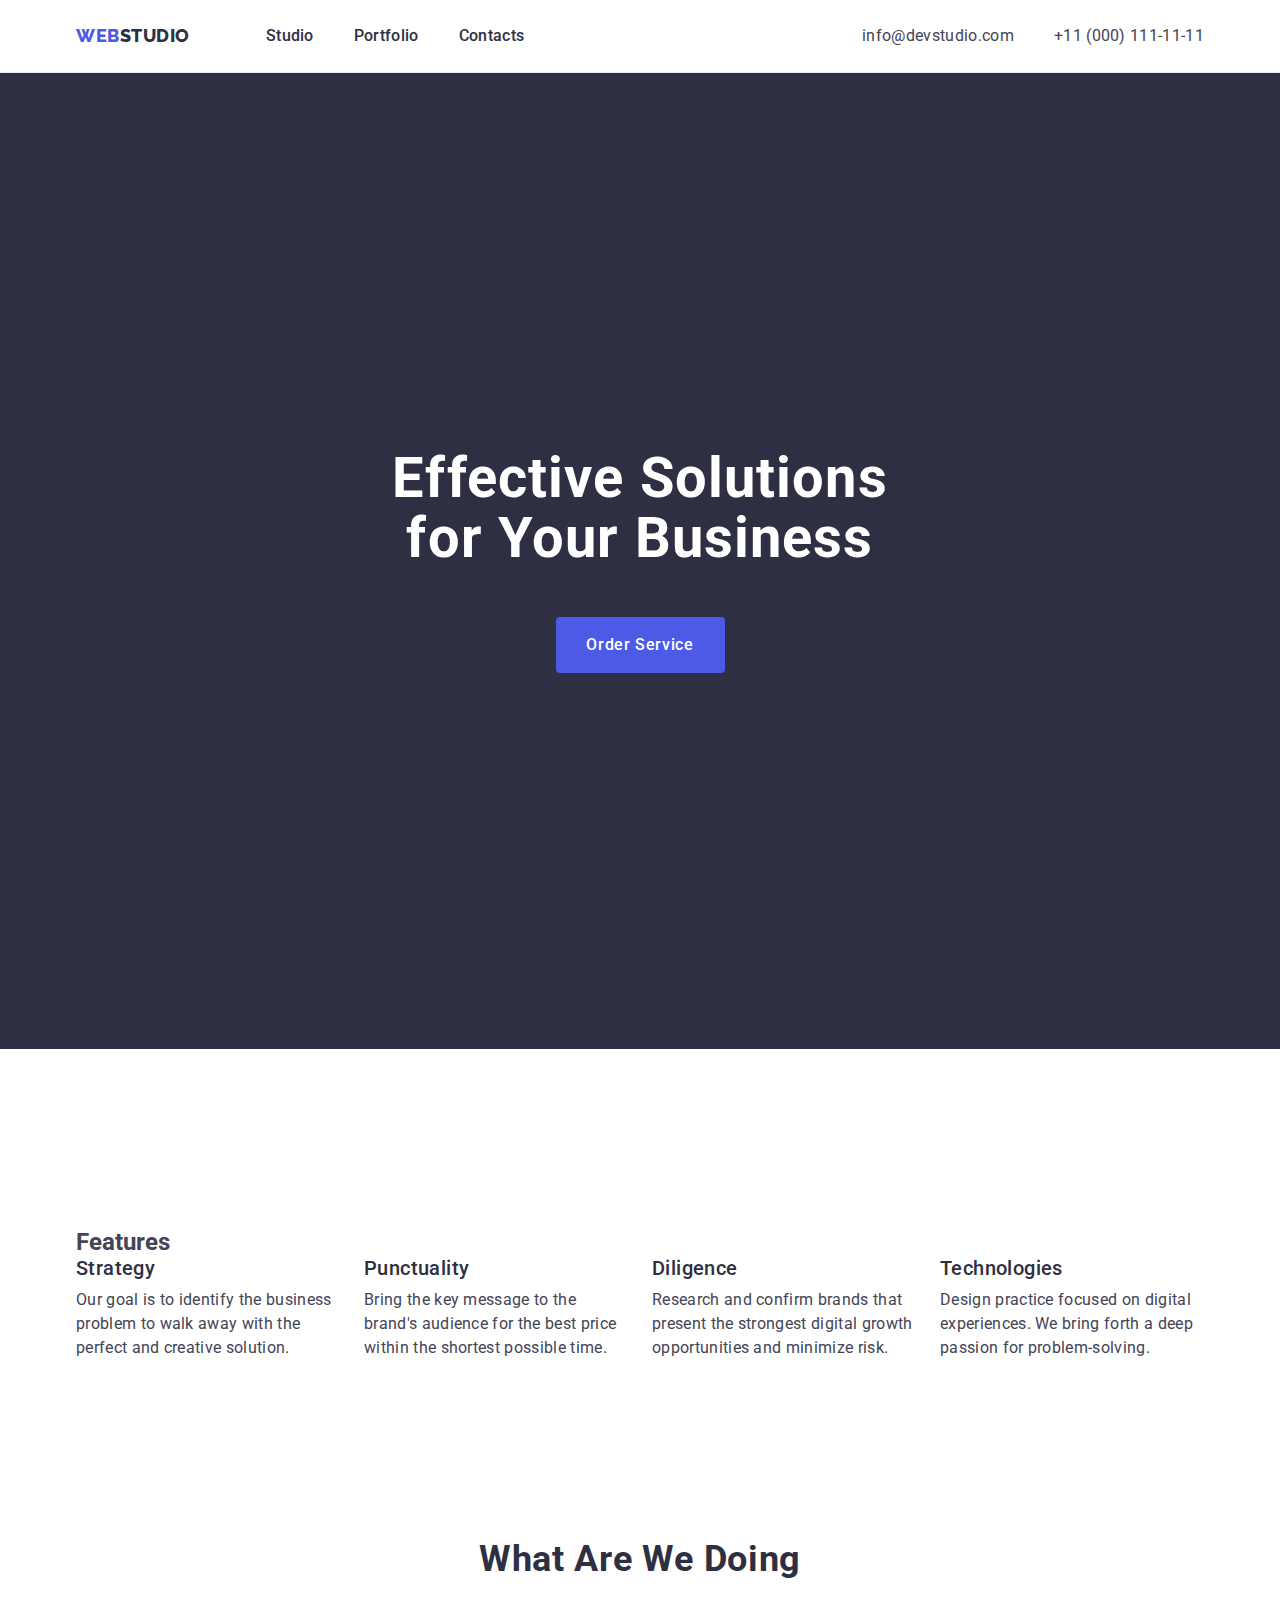
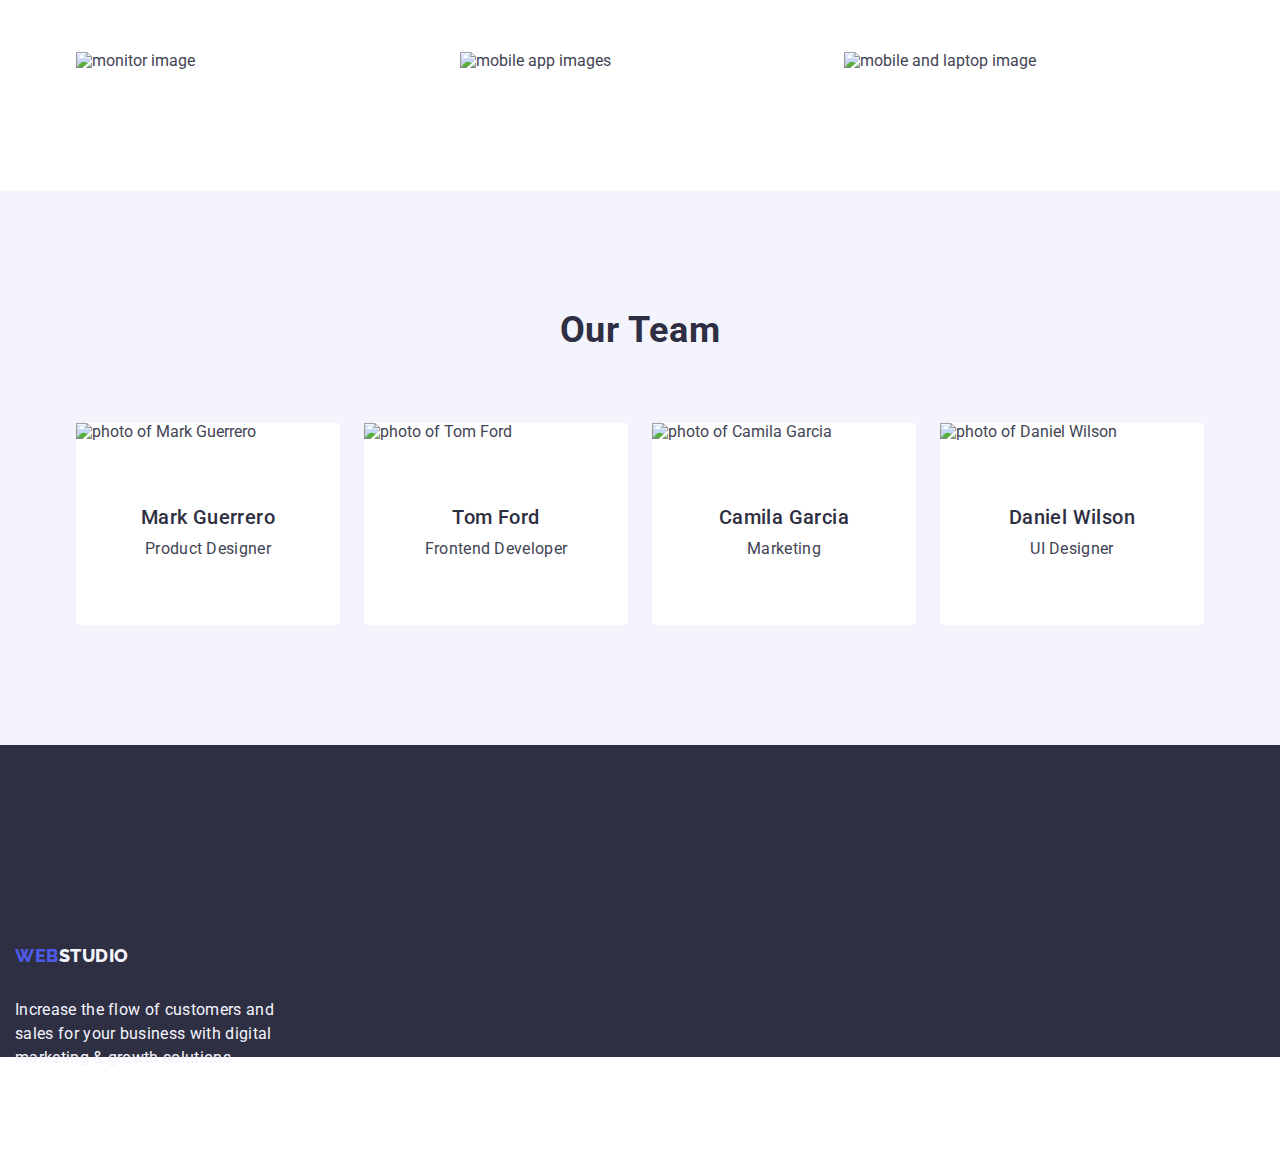
==== index.html @ bc4e7aea "Update index.html" ====
<!DOCTYPE html>
<html lang="en">
  <head>
    <meta charset="UTF-8" />
    <meta http-equiv="X-UA-Compatible" content="IE=edge" />
    <meta name="viewport" content="width=device-width, initial-scale=1.0" />
    <title>WebStudio</title>
    <link rel="preconnect" href="https://fonts.googleapis.com" />
    <link rel="preconnect" href="https://fonts.gstatic.com" crossorigin />
    <link
      href="https://fonts.googleapis.com/css2?family=Raleway:wght@800&family=Roboto:wght@400;500;700;900&display=swap"
      rel="stylesheet"
    />
    <link
      rel="stylesheet"
      href="https://cdnjs.cloudflare.com/ajax/libs/modern-normalize/1.0.0/modern-normalize.min.css"
    />
    <link rel="stylesheet" href="./css/styles.css" />
  </head>
  <body>
    <header class="header">
      <div class="container header-container">
        <nav class="header-nav">
          <a href="./index.html" class="header-logo-link link"
            >Web<span class="header-span">Studio</span></a
          >
          <ul class="header-list list">
            <li>
              <a href="./index.html" class="header-link link">Studio</a>
            </li>
            <li>
              <a href="./portfolio.html" class="header-link link">Portfolio</a>
            </li>
            <li><a href="" class="header-link link">Contacts</a></li>
          </ul>
        </nav>

        <address class="header-address">
          <ul class="header-address-list list">
            <li>
              <a
                href="mailto:info@devstudio.com"
                class="header-link-contact link"
                >info@devstudio.com</a
              >
            </li>
            <li>
              <a href="tel:+110001111111" class="header-link-contact link"
                >+11 (000) 111-11-11</a
              >
            </li>
          </ul>
        </address>
      </div>
    </header>

    <main>
      <section class="hero">
        <div class="container hero-container">
          <h1 class="hero-title">Effective Solutions for Your Business</h1>
          <button type="button" class="hero-button-link">Order Service</button>
        </div>
      </section>

      <section class="advantages">
        <div class="container">
          <h2 class="advantages-features visually-hidden">Features</h2>
          <ul class="advantages-list list">
            <li class="advantage-item">
              <h3 class="advantage-name">Strategy</h3>
              <p class="advantage-text">
                Our goal is to identify the business problem to walk away with
                the perfect and creative solution.
              </p>
            </li>
            <li class="advantage-item">
              <h3 class="advantage-name">Punctuality</h3>
              <p class="advantage-text">
                Bring the key message to the brand's audience for the best price
                within the shortest possible time.
              </p>
            </li>
            <li class="advantage-item">
              <h3 class="advantage-name">Diligence</h3>
              <p class="advantage-text">
                Research and confirm brands that present the strongest digital
                growth opportunities and minimize risk.
              </p>
            </li>
            <li class="advantage-item">
              <h3 class="advantage-name">Technologies</h3>
              <p class="advantage-text">
                Design practice focused on digital experiences. We bring forth a
                deep passion for problem-solving.
              </p>
            </li>
          </ul>
        </div>
      </section>

      <section class="media">
        <div class="container">
          <h2 class="media-header">What are we doing</h2>
          <ul class="media-list list">
            <li class="media-list-item">
              <img src="./images/img1.jpg" alt="monitor image" width="360" />
            </li>
            <li class="media-list-item">
              <img
                src="./images/img2.jpg"
                alt="mobile app images"
                width="360"
              />
            </li>
            <li class="media-list-item">
              <img
                src="./images/img3.jpg"
                alt="mobile and laptop image"
                width="360"
              />
            </li>
          </ul>
        </div>
      </section>

      <section class="team">
        <div class="container">
          <h2 class="team-header">Our Team</h2>
          <ul class="team-list list">
            <li class="team-member">
              <img
                src="./images/img-mark.jpg"
                alt="photo of Mark Guerrero"
                width="264"
              />
              <div class="team-member-info">
                <h3 class="team-member-name">Mark Guerrero</h3>
                <p class="team-member-designation">Product Designer</p>
              </div>
            </li>

            <li class="team-member">
              <img
                src="./images/img-tom.jpg"
                alt="photo of Tom Ford"
                width="264"
              />
              <div class="team-member-info">
                <h3 class="team-member-name">Tom Ford</h3>
                <p class="team-member-designation">Frontend Developer</p>
              </div>
            </li>
            <li class="team-member">
              <img
                src="./images/img-camila.jpg"
                alt="photo of Camila Garcia"
                width="264"
              />
              <div class="team-member-info">
                <h3 class="team-member-name">Camila Garcia</h3>
                <p class="team-member-designation">Marketing</p>
              </div>
            </li>
            <li class="team-member">
              <img
                src="./images/img-daniel.jpg"
                alt="photo of Daniel Wilson"
                width="264"
              />
              <div class="team-member-info">
                <h3 class="team-member-name">Daniel Wilson</h3>
                <p class="team-member-designation">UI Designer</p>
              </div>
            </li>
          </ul>
        </div>
      </section>
    </main>
    <footer class="footer">
      <div class="container footer-container">
        <a href="./index.html" class="footer-logo-link link"
          >Web<span class="footer-span">Studio</span></a
        >
        <p class="footer-text">
          Increase the flow of customers and sales for your business with
          digital marketing & growth solutions.
        </p>
      </div>
    </footer>
  </body>
</html>
---- css/styles.css ----
body {
    font-family: 'Raleway', sans-serif;
    font-family: 'Roboto', sans-serif;
    color: #434455;
    background-color: var(--white-color);
}

:root {
    --hover-color: #404BBF;
    --text-color: #434455;
    --headers-color: #2E2F42;
    --white-color: #FFFFFF;
    --footer-color: #F4F4FD;
    --button-color: #4D5AE5;
}

.list {
    list-style: none;
}

.link {
    text-decoration: none;
}



/* Logo */

p,
h1,
h2,
h3,
h4,
h5,
h6 {
    margin: 0;
}

ul,
ol {
    margin: 0;
    padding: 0;
}

img {
    display: block;
    max-width: 360px;
    height: auto;
}

.container {
    width: 1158px;
    padding-left: 15px;
    padding-right: 15px;
    margin: 0 auto;
}


/* Header */


.header {
    padding-top: 24px;
    padding-bottom: 24px;
    border-bottom: 1px solid #e7e9fc;
}

.header-container {
    display: flex;
    align-items: center;
}

.header-nav {
    display: flex;
    align-items: center;
    margin-right: auto;
}

.header-logo-link {
    font-family: 'Raleway', sans-serif;
    font-weight: 800;
    font-size: 18px;
    line-height: 1.17;
    letter-spacing: 0.03em;
    text-transform: uppercase;
    color: var(--button-color);
    margin-right: 76px;

}

.header-span {
    color: var(--headers-color);
}

.header-list {
    display: flex;
    gap: 40px;
}

.header-link {
    font-weight: 500;
    font-size: 16px;
    line-height: 1.5;
    letter-spacing: 0.02em;
    color: var(--headers-color);
    padding: 24px 0;
}

.header-link:hover,
.header-link:focus {
    color: var(--hover-color);
}

.header-address {
    font-style: normal;
}

.header-address-list {
    display: flex;
    gap: 40px;
}

.header-link-contact {
    font-family: 'Roboto', sans-serif;
    font-style: normal;
    font-weight: 400;
    font-size: 16px;
    line-height: 1.5;
    letter-spacing: 0.02em;
    color: var(--text-color);

}

.header-link-contact:hover,
.header-link-contact:focus {
    color: var(--hover-color);
}


/* Hero */

.hero {
    background-color: var(--headers-color);
    display: flex;
    margin-bottom: 60px;
    padding: 188px 0;
}

.hero-container {
    display: flex;
    flex-direction: column;
    align-items: center;
}



.hero-title {
    font-size: 56px;
    line-height: 1.07;
    letter-spacing: 0.02em;
    text-align: center;
    color: var(--white-color);
    padding-top: 188px;
    max-width: 496px;
    margin: 0 auto;

}

.hero-button-link {
    min-width: 169px;
    height: 56px;
    font-family: 'Roboto', sans-serif;
    font-weight: 500;
    font-size: 16px;
    line-height: 1.5;
    letter-spacing: 0.04em;
    cursor: pointer;
    color: var(--white-color);
    background-color: var(--button-color);
    margin-top: 48px;
    margin-bottom: 188px;
    border: none;
    border-radius: 4px;
}


.hero-button-link:hover,
.hero-button-link:focus {
    background-color: var(--hover-color);
}


/* Main */

.advantage-name {
    font-weight: 500;
    font-size: 20px;
    line-height: 1.2;
    letter-spacing: 0.02em;
    color: var(--headers-color);
    margin-bottom: 8px;

}

.advantage-text {
    font-size: 16px;
    line-height: 1.5;
    letter-spacing: 0.02em;
    color: var(--text-color);
}

.advantages {
    padding-top: 120px;
    padding-bottom: 120px;

}

.advantages-list {
    display: flex;
    gap: 24px;
}

.advantage-item {
    min-height: 104px;
    width: 264px;
    gap: 24px;

}

/* Media */

.media {
    padding-bottom: 120px;
    padding-top: 60px;
}

.media-list {
    display: flex;
    gap: 24px;
}

.media-header {
    font-size: 36px;
    line-height: 1.11;
    text-align: center;
    letter-spacing: 0.02em;
    text-transform: capitalize;
    color: var(--headers-color);
    margin-bottom: 72px;
}

.media-list-item {
    width: calc((100%-48px)/3);
}


/* Team Members */

.team {
    background-color: var(--footer-color);
    padding-top: 120px;
    padding-bottom: 120px;
}


.team-header {
    font-size: 36px;
    line-height: 1.11;
    text-align: center;
    letter-spacing: 0.02em;
    text-transform: capitalize;
    color: var(--headers-color);
    margin-bottom: 72px;
}

.team-list {
    gap: 24px;
    display: flex;
}

.team-member {
    display: flex;
    background-color: var(--white-color);
    border-radius: 0px 0px 4px 4px;
    flex-direction: column;
    justify-content: center;
    align-items: center;
}

.team-member-name {
    text-align: center;
    font-weight: 500;
    font-size: 20px;
    line-height: 1.2;
    letter-spacing: 0.02em;
    color: var(--headers-color);
    background-color: var(--white-color);
    padding-top: 32px;
    padding-right: 16px;
    padding-left: 16px;
    margin-bottom: 8px;
}

.team-member-designation {
    text-align: center;
    font-size: 16px;
    line-height: 1.5;
    letter-spacing: 0.02em;
    color: var(--text-color);
    background-color: var(--white-color);
    padding-bottom: 32px;
    padding-right: 16px;
    padding-left: 16px;
}

.team-member-info {
    padding: 32px 16px;
}


/* Footer */

.footer {
    min-height: 312px;
    background-color: var(--headers-color);
    padding-top: 100px;
    padding-bottom: 100px;
}


.footer-logo-link {
    display: inline-block;
    font-family: 'Raleway', sans-serif;
    font-style: normal;
    font-weight: 800;
    font-size: 18px;
    line-height: 1.17;
    letter-spacing: 0.03em;
    text-transform: uppercase;
    color: var(--button-color);
    margin-bottom: 16px;
}

.footer-span {
    color: var(--footer-color);
}

.footer-text {
    font-size: 16px;
    line-height: 1.5;
    letter-spacing: 0.02em;
    color: var(--footer-color);
    margin-top: 16px;
    min-width: 264px;
}


.footer-container {
    width: 264px;
    padding-top: 100px;
    padding-bottom: 100px;
    position: absolute;
}

/* Filter */

.filter {
    padding: 96px 0 120px;
}

.filter-list {
    display: flex;
    align-items: center;
    justify-content: center;
    gap: 24px;
    padding-top: 96px;
    margin-bottom: 72px;
}

.filter-btn-link {
    height: 48px;
    min-width: 69px;
    padding: 12px, 24px 12px 24px;
    border: 1px solid #E7E9FC;
    border-radius: 4px;
    font-family: 'Roboto', sans-serif;
    font-weight: 500;
    font-size: 16px;
    line-height: 1.5;
    letter-spacing: 0.04em;
    cursor: pointer;
    color: var(--button-color);
    background-color: var(--footer-color);
}

.filter-btn-link:hover,
.filter-btn-link:focus {
    color: var(--white-color);
    background-color: var(--hover-color);
    border: 1px solid transparent;
}


/* Portfolio cards*/


.card-list {
    display: flex;
    flex-wrap: wrap;
    column-gap: 24px;
    row-gap: 48px;
    margin: 0;
    padding: 0;
}

.card-item {
    display: flex;
    margin: 0;
    padding: 0;
}

.card-info {
    max-width: 360px;
    padding: 32px 16px;
    border: 1px solid #e7e9fc;
    border-top: none;
}

.card-name {
    font-weight: 500;
    font-size: 20px;
    line-height: 1.2;
    letter-spacing: 0.02em;
    color: var(--headers-color);
    margin-bottom: 8px;
}

.card-text {
    font-size: 16px;
    line-height: 1.5;
    letter-spacing: 0.02em;
    color: var(--text-color);
}
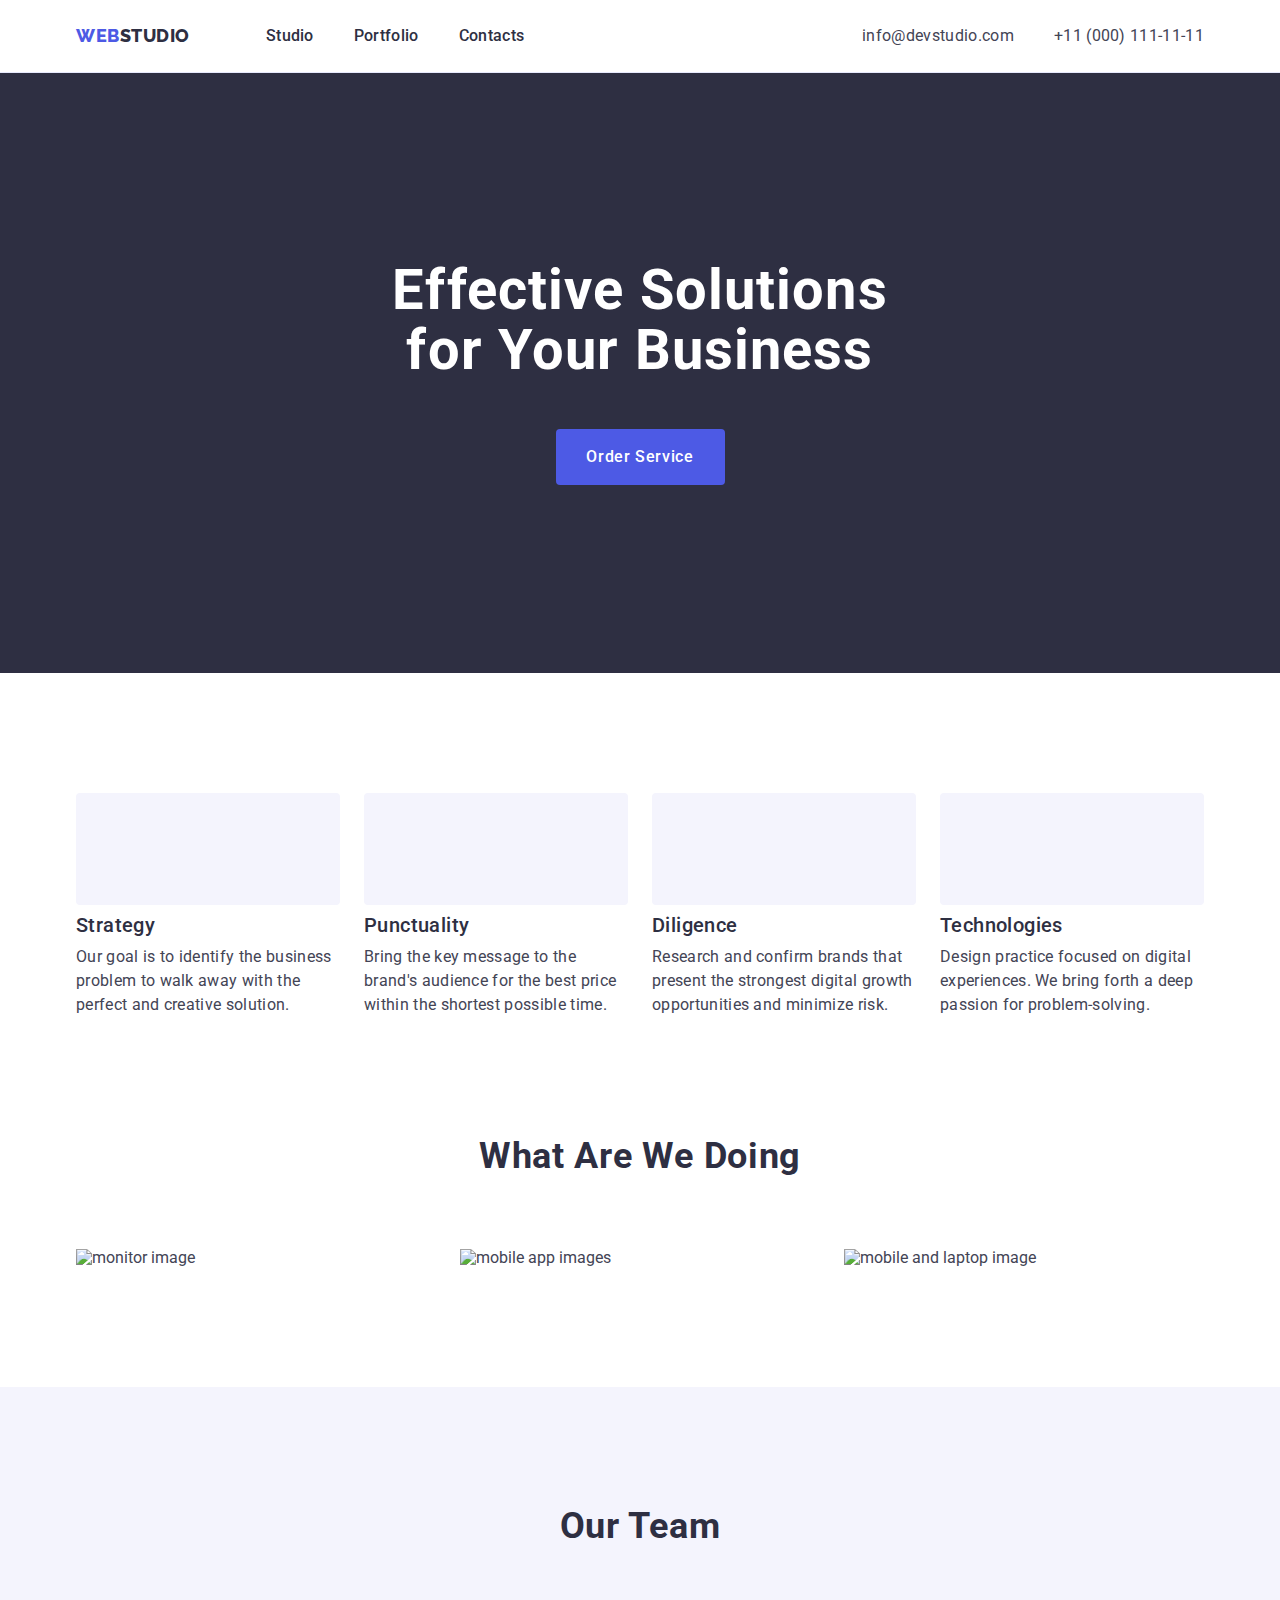
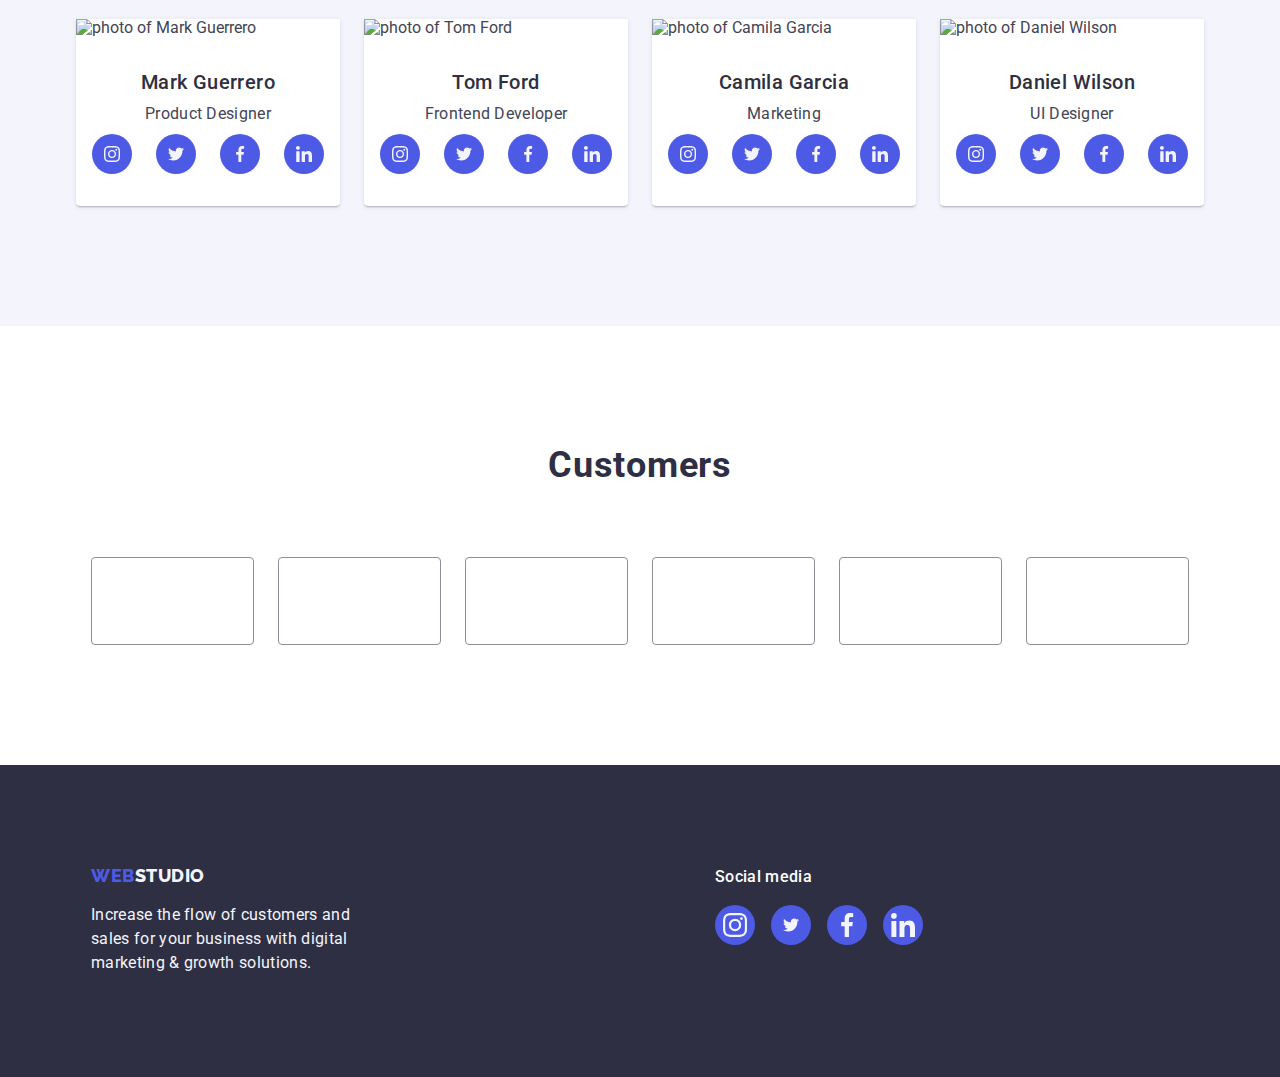
==== commit ea487e3d: "Correction1-hw4" ====
--- a/index.html
+++ b/index.html
@@ -64,9 +64,15 @@
 
       <section class="advantages">
         <div class="container">
-          <h2 class="advantages-features visually-hidden">Features</h2>
+          <h2 class="visually-hidden">Features</h2>
           <ul class="advantages-list list">
-            <li class="advantage-item">
+            <li class="advantage-item"><div class="advantage-icon-box">
+              <svg class="advantage-icon" width="64" height="64">
+                <use
+                  href="./images/icons-advantages.svg#icon-antenna-1"
+                 ></use>
+               </svg>                    
+             </div>
               <h3 class="advantage-name">Strategy</h3>
               <p class="advantage-text">
                 Our goal is to identify the business problem to walk away with
@@ -74,6 +80,13 @@
               </p>
             </li>
             <li class="advantage-item">
+              <div class="advantage-icon-box">
+                 <svg class="advantage-icon" width="64" height="64">
+                   <use
+                     href="./images/icons-advantages.svg#icon-clock-1"
+                    ></use>
+                  </svg>                    
+                </div>
               <h3 class="advantage-name">Punctuality</h3>
               <p class="advantage-text">
                 Bring the key message to the brand's audience for the best price
@@ -81,6 +94,13 @@
               </p>
             </li>
             <li class="advantage-item">
+              <div class="advantage-icon-box">
+                <svg class="advantage-icon" width="64" height="64">
+                  <use
+                    href="./images/icons-advantages.svg#icon-diagram-1"
+                   ></use>
+                 </svg>                    
+               </div>
               <h3 class="advantage-name">Diligence</h3>
               <p class="advantage-text">
                 Research and confirm brands that present the strongest digital
@@ -88,6 +108,13 @@
               </p>
             </li>
             <li class="advantage-item">
+              <div class="advantage-icon-box">
+                <svg class="advantage-icon" width="64" height="64">
+                  <use
+                    href="./images/icons-advantages.svg#icon-astronaut-1"
+                   ></use>
+                 </svg>                    
+               </div>
               <h3 class="advantage-name">Technologies</h3>
               <p class="advantage-text">
                 Design practice focused on digital experiences. We bring forth a
@@ -136,6 +163,61 @@
               <div class="team-member-info">
                 <h3 class="team-member-name">Mark Guerrero</h3>
                 <p class="team-member-designation">Product Designer</p>
+                <ul class="team-member-soc-list list">
+                  <li class="team-member-soc-item">
+                    <a
+                      href=""
+                      class="team-member-soc-link link"
+                      target="_blank"
+                      rel="noopener noreferrer"
+                    >
+                      <svg class="team-member-soc-icon" width="16" height="16">
+                        <use
+                          href="./images/icons.svg#icon-instagram"
+                        ></use>
+                      </svg>
+                    </a>
+                  </li>
+                  <li class="team-member-soc-item">
+                    <a
+                      href=""
+                      class="team-member-soc-link link"
+                      target="_blank"
+                      rel="noopener noreferrer"
+                    >
+                      <svg class="team-member-soc-icon" width="16" height="16">
+                        <use
+                          href="./images/icons.svg#icon-twitter"
+                        ></use></svg
+                    ></a>
+                  </li>
+                  <li class="team-member-soc-item">
+                    <a
+                      href=""
+                      class="team-member-soc-link link"
+                      target="_blank"
+                      rel="noopener noreferrer"
+                    >
+                      <svg class="team-member-soc-icon" width="16" height="16">
+                        <use
+                          href="./images/icons.svg#icon-facebook"
+                        ></use></svg
+                    ></a>
+                  </li>
+                  <li class="team-member-soc-item">
+                    <a
+                      href=""
+                      class="team-member-soc-link link"
+                      target="_blank"
+                      rel="noopener noreferrer"
+                    >
+                      <svg class="team-member-soc-icon" width="16" height="16">
+                        <use
+                          href="./images/icons.svg#icon-linkedin"
+                        ></use></svg
+                    ></a>
+                  </li>
+                </ul>
               </div>
             </li>
 
@@ -148,7 +230,63 @@
               <div class="team-member-info">
                 <h3 class="team-member-name">Tom Ford</h3>
                 <p class="team-member-designation">Frontend Developer</p>
+                <ul class="team-member-soc-list list">
+                  <li class="team-member-soc-item">
+                    <a
+                      href=""
+                      class="team-member-soc-link link"
+                      target="_blank"
+                      rel="noopener noreferrer"
+                    >
+                      <svg class="team-member-soc-icon" width="16" height="16">
+                        <use
+                          href="./images/icons.svg#icon-instagram"
+                        ></use>
+                      </svg>
+                    </a>
+                  </li>
+                  <li class="team-member-soc-item">
+                    <a
+                      href=""
+                      class="team-member-soc-link link"
+                      target="_blank"
+                      rel="noopener noreferrer"
+                    >
+                      <svg class="team-member-soc-icon" width="16" height="16">
+                        <use
+                          href="./images/icons.svg#icon-twitter"
+                        ></use></svg
+                    ></a>
+                  </li>
+                  <li class="team-member-soc-item">
+                    <a
+                      href=""
+                      class="team-member-soc-link link"
+                      target="_blank"
+                      rel="noopener noreferrer"
+                    >
+                      <svg class="team-member-soc-icon" width="16" height="16">
+                        <use
+                          href="./images/icons.svg#icon-facebook"
+                        ></use></svg
+                    ></a>
+                  </li>
+                  <li class="team-member-soc-item">
+                    <a
+                      href=""
+                      class="team-member-soc-link link"
+                      target="_blank"
+                      rel="noopener noreferrer"
+                    >
+                      <svg class="team-member-soc-icon" width="16" height="16">
+                        <use
+                          href="./images/icons.svg#icon-linkedin"
+                        ></use></svg
+                    ></a>
+                  </li>
+                </ul>
               </div>
+              
             </li>
             <li class="team-member">
               <img
@@ -159,6 +297,61 @@
               <div class="team-member-info">
                 <h3 class="team-member-name">Camila Garcia</h3>
                 <p class="team-member-designation">Marketing</p>
+                <ul class="team-member-soc-list list">
+                  <li class="team-member-soc-item">
+                    <a
+                      href=""
+                      class="team-member-soc-link link"
+                      target="_blank"
+                      rel="noopener noreferrer"
+                    >
+                      <svg class="team-member-soc-icon" width="16" height="16">
+                        <use
+                          href="./images/icons.svg#icon-instagram"
+                        ></use>
+                      </svg>
+                    </a>
+                  </li>
+                  <li class="team-member-soc-item">
+                    <a
+                      href=""
+                      class="team-member-soc-link link"
+                      target="_blank"
+                      rel="noopener noreferrer"
+                    >
+                      <svg class="team-member-soc-icon" width="16" height="16">
+                        <use
+                          href="./images/icons.svg#icon-twitter"
+                        ></use></svg
+                    ></a>
+                  </li>
+                  <li class="team-member-soc-item">
+                    <a
+                      href=""
+                      class="team-member-soc-link link"
+                      target="_blank"
+                      rel="noopener noreferrer"
+                    >
+                      <svg class="team-member-soc-icon" width="16" height="16">
+                        <use
+                          href="./images/icons.svg#icon-facebook"
+                        ></use></svg
+                    ></a>
+                  </li>
+                  <li class="team-member-soc-item">
+                    <a
+                      href=""
+                      class="team-member-soc-link link"
+                      target="_blank"
+                      rel="noopener noreferrer"
+                    >
+                      <svg class="team-member-soc-icon" width="16" height="16">
+                        <use
+                          href="./images/icons.svg#icon-linkedin"
+                        ></use></svg
+                    ></a>
+                  </li>
+                </ul>
               </div>
             </li>
             <li class="team-member">
@@ -170,21 +363,198 @@
               <div class="team-member-info">
                 <h3 class="team-member-name">Daniel Wilson</h3>
                 <p class="team-member-designation">UI Designer</p>
+                <ul class="team-member-soc-list list">
+                  <li class="team-member-soc-item">
+                    <a
+                      href=""
+                      class="team-member-soc-link link"
+                      target="_blank"
+                      rel="noopener noreferrer"
+                    >
+                      <svg class="team-member-soc-icon" width="16" height="16">
+                        <use
+                          href="./images/icons.svg#icon-instagram"
+                        ></use>
+                      </svg>
+                    </a>
+                  </li>
+                  <li class="team-member-soc-item">
+                    <a
+                      href=""
+                      class="team-member-soc-link link"
+                      target="_blank"
+                      rel="noopener noreferrer"
+                    >
+                      <svg class="team-member-soc-icon" width="16" height="16">
+                        <use
+                          href="./images/icons.svg#icon-twitter"
+                        ></use></svg
+                    ></a>
+                  </li>
+                  <li class="team-member-soc-item">
+                    <a
+                      href=""
+                      class="team-member-soc-link link"
+                      target="_blank"
+                      rel="noopener noreferrer"
+                    >
+                      <svg class="team-member-soc-icon" width="16" height="16">
+                        <use
+                          href="./images/icons.svg#icon-facebook"
+                        ></use></svg
+                    ></a>
+                  </li>
+                  <li class="team-member-soc-item">
+                    <a
+                      href=""
+                      class="team-member-soc-link link"
+                      target="_blank"
+                      rel="noopener noreferrer"
+                    >
+                      <svg class="team-member-soc-icon" width="16" height="16">
+                        <use
+                          href="./images/icons.svg#icon-linkedin"
+                        ></use></svg
+                    ></a>
+                  </li>
+                </ul>
               </div>
+            </li>
+          </ul>
+        </div>
+      </section>
+      <section class="customers">
+        <div class="customers-container container">
+          <h2 class="customers-header">Customers</h2>
+          <ul class="customers-list list">
+            <li class="customers-item">
+              <a class="customer-link"
+                href="">
+                <svg class="customers-icon" width="104" height="56">
+                  <use
+                    href="./images/icons-customers.svg#icon-group1"
+                  ></use></svg
+              ></a>
+            </li>
+            <li class="customers-item"> 
+              <a class="customer-link"
+                href="">
+                <svg class="customers-icon" width="104" height="56">
+                  <use
+                    href="./images/icons-customers.svg#icon-group2"
+                  ></use></svg
+              ></a>
+            </li>
+            <li class="customers-item">
+              <a class="customer-link"
+                href="">
+                <svg class="customers-icon" width="104" height="56">
+                  <use
+                    href="./images/icons-customers.svg#icon-group3"
+                  ></use></svg
+              ></a>
+            </li>
+            <li class="customers-item">
+              <a class="customer-link"
+                href="">
+                <svg class="customers-icon" width="104" height="56">
+                  <use
+                    href="./images/icons-customers.svg#icon-group4"
+                  ></use></svg
+              ></a>
+            </li>
+            <li class="customers-item">
+              <a class="customer-link"
+                href="">
+                <svg class="customers-icon" width="104" height="56">
+                  <use
+                    href="./images/icons-customers.svg#icon-group5"
+                  ></use></svg
+              ></a>
+            </li>
+            <li class="customers-item">
+              <a class="customer-link"
+                href="">
+                <svg class="customers-icon" width="104" height="56">
+                  <use
+                    href="./images/icons-customers.svg#icon-group6"
+                  ></use></svg
+              ></a>
             </li>
           </ul>
         </div>
       </section>
     </main>
     <footer class="footer">
-      <div class="container footer-container">
-        <a href="./index.html" class="footer-logo-link link"
-          >Web<span class="footer-span">Studio</span></a
-        >
-        <p class="footer-text">
-          Increase the flow of customers and sales for your business with
-          digital marketing & growth solutions.
-        </p>
+      <div class="footer-container-general container">
+        <div class="container footer-container">
+          <a href="./index.html" class="footer-logo-link link"
+          >Web<span class="footer-span">Studio</span>
+          </a>
+          <p class="footer-text">
+            Increase the flow of customers and sales for your business with
+            digital marketing & growth solutions.
+         </p>
+        </div>
+        <div class="container-footer-social container">
+          <p class="footer-social-name">Social media</p>
+          <ul class="footer-social-list">
+            <li class="footer-social-item">
+              <a
+                href=""
+                class="footer-social-link link"
+                target="_blank"
+                rel="noopener noreferrer"
+              >
+                <svg class="footer-social-icon" width="24" height="24">
+                  <use
+                    href="./images/icons.svg#icon-instagram"
+                  ></use>
+                </svg>
+             </a>
+            </li>
+            <li class="footer-social-item">
+              <a
+                href=""
+                class="footer-social-link link"
+                target="_blank"
+                rel="noopener noreferrer"
+              >
+                <svg class="footer-social-icon" width="16" height="24">
+                  <use
+                    href="./images/icons.svg#icon-twitter"
+                  ></use></svg
+              ></a>
+            </li>
+            <li class="footer-social-item"> 
+              <a
+              href=""
+              class="footer-social-link link"
+              target="_blank"
+              rel="noopener noreferrer">
+
+              <svg class="footer-social-icon" width="24" height="24">
+                <use
+                  href="./images/icons.svg#icon-facebook"
+                ></use></svg>
+              </a>
+           
+            </li>
+            <li class="footer-social-item">
+              <a
+                href=""
+                class="footer-social-link link"
+                target="_blank"
+                rel="noopener noreferrer">
+                <svg class="footer-social-icon" width="24" height="24">
+                  <use
+                    href="./images/icons.svg#icon-linkedin"
+                  ></use>
+                </svg>
+              </a>            
+            </li>
+          </ul>
+        </div>
       </div>
     </footer>
   </body>
--- a/css/styles.css
+++ b/css/styles.css
@@ -63,6 +63,8 @@
     padding-top: 24px;
     padding-bottom: 24px;
     border-bottom: 1px solid #e7e9fc;
+    border-bottom: 1px solid #E7E9FC;
+    box-shadow: 0px 2px 1px rgba(46, 47, 66, 0.08), 0px 1px 1px rgba(46, 47, 66, 0.16), 0px 1px 6px rgba(46, 47, 66, 0.08);
 }
 
 .header-container {
@@ -141,9 +143,14 @@
 
 .hero {
     background-color: var(--headers-color);
-    display: flex;
-    margin-bottom: 60px;
+    background-image: linear-gradient(rgba(46, 47, 66, 0.7),rgba(46, 47, 66, 0.7)), url(../images/hero-bg.jpg);
+   max-width: 1440px;
+    background-repeat: no-repeat;
+    background-position: center;
+    background-size: cover;
+    display: flex;
     padding: 188px 0;
+    margin: 0 auto;
 }
 
 .hero-container {
@@ -160,7 +167,6 @@
     letter-spacing: 0.02em;
     text-align: center;
     color: var(--white-color);
-    padding-top: 188px;
     max-width: 496px;
     margin: 0 auto;
 
@@ -178,7 +184,6 @@
     color: var(--white-color);
     background-color: var(--button-color);
     margin-top: 48px;
-    margin-bottom: 188px;
     border: none;
     border-radius: 4px;
 }
@@ -191,6 +196,19 @@
 
 
 /* Main */
+
+.visually-hidden {
+    position: absolute;
+    width: 1px;
+    height: 1px;
+    margin: -1px;
+    border: 0;
+    padding: 0;
+    white-space: nowrap;
+    clip-path: inset(100%);
+    clip: rect(0 0 0 0);
+    overflow: hidden;
+}
 
 .advantage-name {
     font-weight: 500;
@@ -227,11 +245,27 @@
 
 }
 
+.advantage-icon-box {
+    width: 264px;
+    height: 112px;
+    background-color: #F4F4FD;
+    display: flex;
+    align-items: center;
+    justify-content: center;
+    border-radius: 4px;
+    margin-bottom: 8px;
+
+}
+
+.advantage-icon {
+    display: flex;
+} 
+
+
 /* Media */
 
 .media {
     padding-bottom: 120px;
-    padding-top: 60px;
 }
 
 .media-list {
@@ -285,6 +319,10 @@
     flex-direction: column;
     justify-content: center;
     align-items: center;
+}
+
+.team-member {
+    box-shadow: 0px 1px 6px rgba(46, 47, 66, 0.08), 0px 1px 1px rgba(46, 47, 66, 0.16), 0px 2px 1px rgba(46, 47, 66, 0.08);
 }
 
 .team-member-name {
@@ -295,9 +333,6 @@
     letter-spacing: 0.02em;
     color: var(--headers-color);
     background-color: var(--white-color);
-    padding-top: 32px;
-    padding-right: 16px;
-    padding-left: 16px;
     margin-bottom: 8px;
 }
 
@@ -308,17 +343,104 @@
     letter-spacing: 0.02em;
     color: var(--text-color);
     background-color: var(--white-color);
-    padding-bottom: 32px;
-    padding-right: 16px;
-    padding-left: 16px;
+    margin-bottom: 8px;
 }
 
 .team-member-info {
     padding: 32px 16px;
 }
 
-
-/* Footer */
+.team-member-soc-list {
+    display: flex;
+    justify-content: center;
+    gap: 24px;
+}
+
+.team-member-soc-item {
+    width: 40px;
+    height: 40px;
+
+}
+
+.team-member-soc-link {
+    width: 100%;
+    height: 100%;
+    background-color: #4D5AE5;
+    border-radius: 50%;
+    display: flex;
+    align-items: center;
+    justify-content: center;
+
+}
+
+ /* added 1*/
+
+.team-member-soc-icon {
+    fill:#F4F4FD;
+}
+
+.team-member-soc-link:hover,
+.team-member-soc-link:focus {
+    background-color:#404BBF;
+}
+
+
+/* Customers */
+
+
+.customers-container {
+    width: 1128px;
+    padding-top: 120px;
+    padding-bottom: 120px;
+}
+
+
+.customers-header {
+    font-size: 36px;
+    line-height: 1.11;
+    text-align: center;
+    letter-spacing: 0.02em;
+    text-transform: capitalize;
+    color: var(--headers-color);
+    margin-bottom: 72px;
+}
+
+.customers-list {
+    display: flex;
+    justify-content: center;
+    gap: 24px;
+}
+
+.customer-link {
+    width: 100%;
+    height: 100%;
+    border: 1px solid #8E8F99;
+    border-radius: 4px;
+    display: flex;
+    align-items: center;
+    justify-content: center;
+    color: #8E8F99;
+    fill:#8E8F99;
+}
+
+.customers-item {
+    width: 168px;
+    height: 88px;
+}
+
+.fcustomers-item:hover,
+.customers-item:focus,
+.customer-link:hover,
+.customer-link:focus {
+    color: #404BBF;
+    border-color: #404BBF;
+}
+
+.customers-icon {
+    fill: currentColor;
+}
+
+/* FOOTER */
 
 .footer {
     min-height: 312px;
@@ -350,16 +472,68 @@
     line-height: 1.5;
     letter-spacing: 0.02em;
     color: var(--footer-color);
-    margin-top: 16px;
-    min-width: 264px;
-}
-
+    max-width: 264px;
+}
+
+.footer-container-general {
+    display: flex;
+    align-items: baseline;
+}
 
 .footer-container {
-    width: 264px;
-    padding-top: 100px;
-    padding-bottom: 100px;
-    position: absolute;
+    margin-right: 120px;
+}
+
+
+.container-footer-social {
+    
+}
+.footer-social-list {
+    display: flex;
+
+}
+
+.footer-social-name {
+    font-weight: 500;
+    font-size: 16px;
+    line-height: 1.5;    
+    letter-spacing: 0.02em;
+    color: #FFFFFF;
+    margin-bottom: 16px;
+}
+
+}
+.footer-social-list {
+    display: flex;
+    justify-content: center;
+    gap: 16px;
+}
+
+.footer-social-item:not(:last-child) {
+    margin-right: 16px;
+}
+
+.footer-social-item {
+    display: flex;
+    width: 40px;
+    height: 40px;
+
+}
+
+.footer-social-link {
+    width: 100%;
+    height: 100%;
+    background-color: #4D5AE5;
+    fill: #F4F4FD;
+    border-radius: 50%;
+    display: flex;
+    align-items: center;
+    justify-content: center;
+}
+
+.footer-social-link:hover,
+.footer-social-link:focus {
+    background-color: #31D0AA;;
 }
 
 /* Filter */
@@ -373,14 +547,12 @@
     align-items: center;
     justify-content: center;
     gap: 24px;
-    padding-top: 96px;
     margin-bottom: 72px;
 }
 
 .filter-btn-link {
     height: 48px;
     min-width: 69px;
-    padding: 12px, 24px 12px 24px;
     border: 1px solid #E7E9FC;
     border-radius: 4px;
     font-family: 'Roboto', sans-serif;
@@ -391,6 +563,10 @@
     cursor: pointer;
     color: var(--button-color);
     background-color: var(--footer-color);
+    padding-top: 12px;
+    padding-bottom: 12px;
+    padding-left: 24px;
+    padding-right: 24px;
 }
 
 .filter-btn-link:hover,
@@ -398,6 +574,7 @@
     color: var(--white-color);
     background-color: var(--hover-color);
     border: 1px solid transparent;
+    box-shadow: 0px 3px 1px rgba(0, 0, 0, 0.1), 0px 2px 1px rgba(0, 0, 0, 0.08), 0px 2px 2px rgba(0, 0, 0, 0.12);
 }
 
 
@@ -419,6 +596,11 @@
     padding: 0;
 }
 
+.card-item:hover,
+.card-item:focus {
+    box-shadow: 0px 1px 6px rgba(46, 47, 66, 0.08), 0px 1px 1px rgba(46, 47, 66, 0.16), 0px 2px 1px rgba(46, 47, 66, 0.08);
+}
+
 .card-info {
     max-width: 360px;
     padding: 32px 16px;
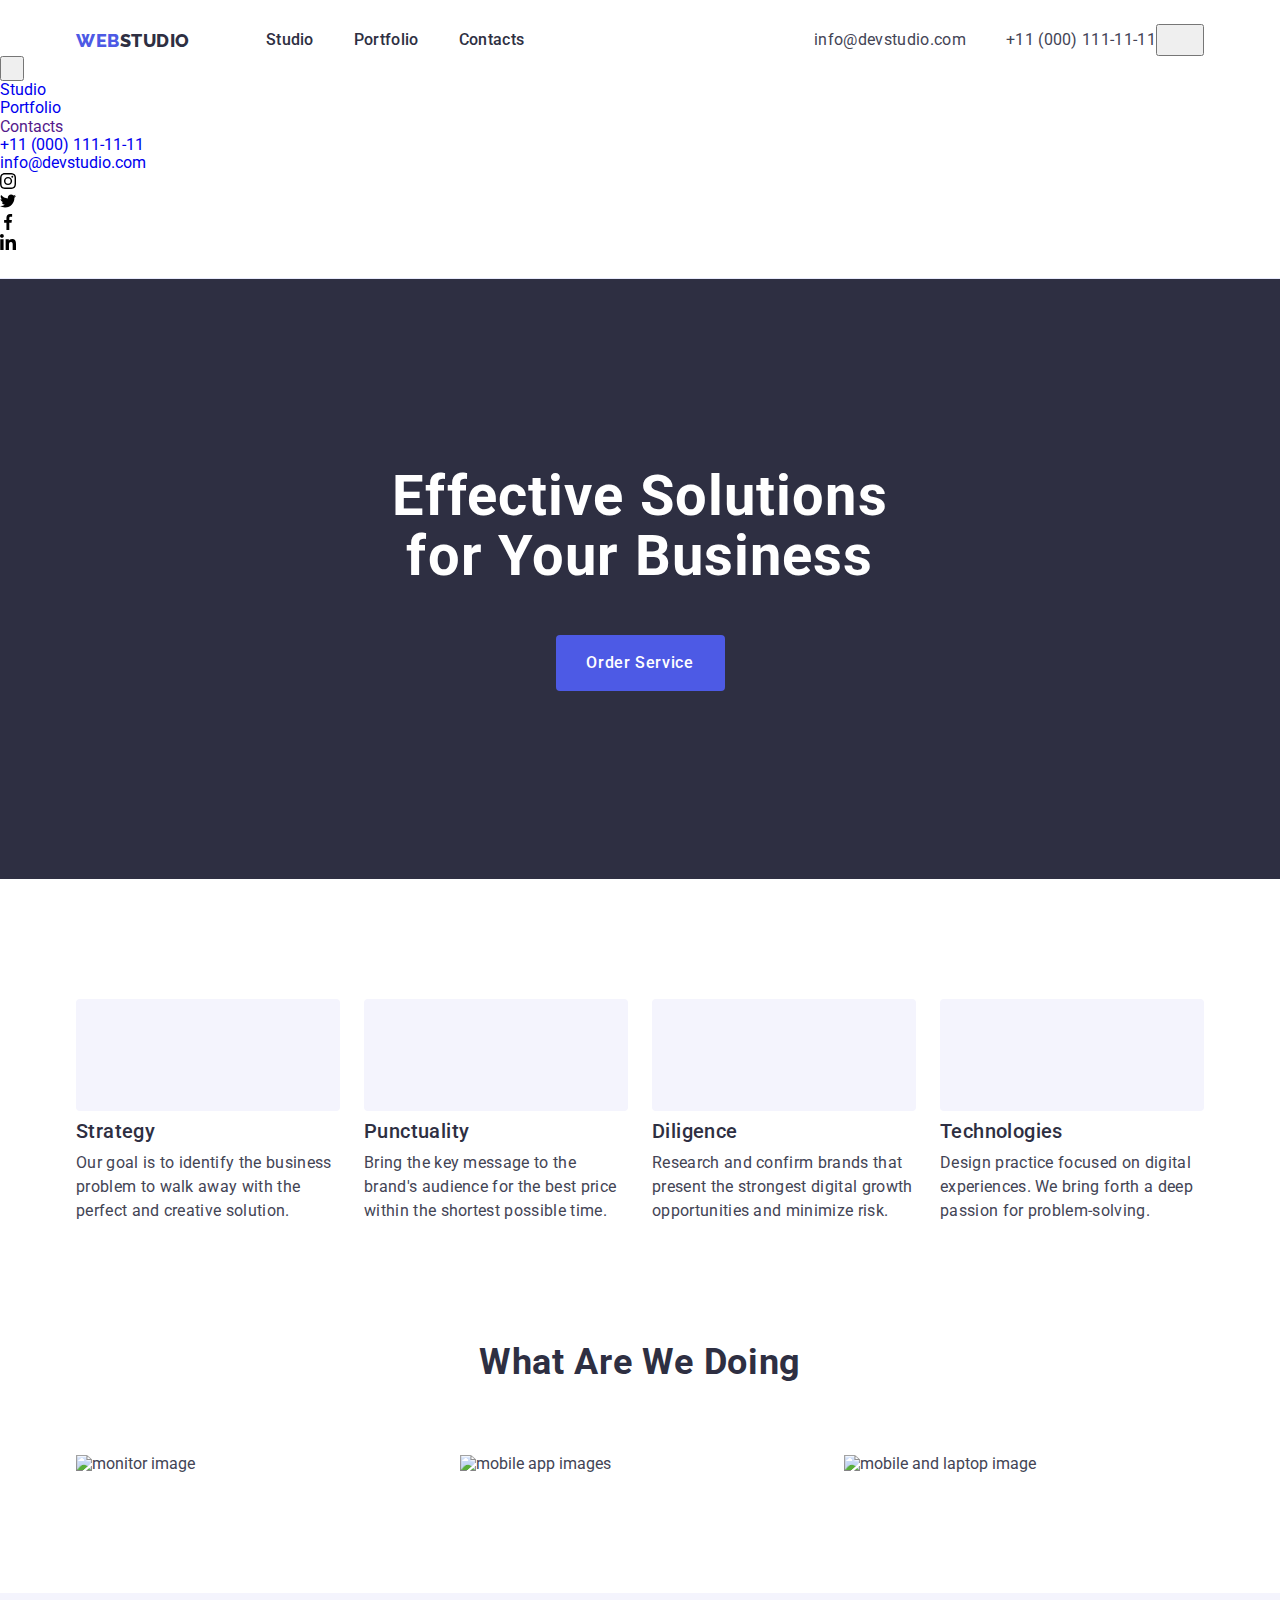
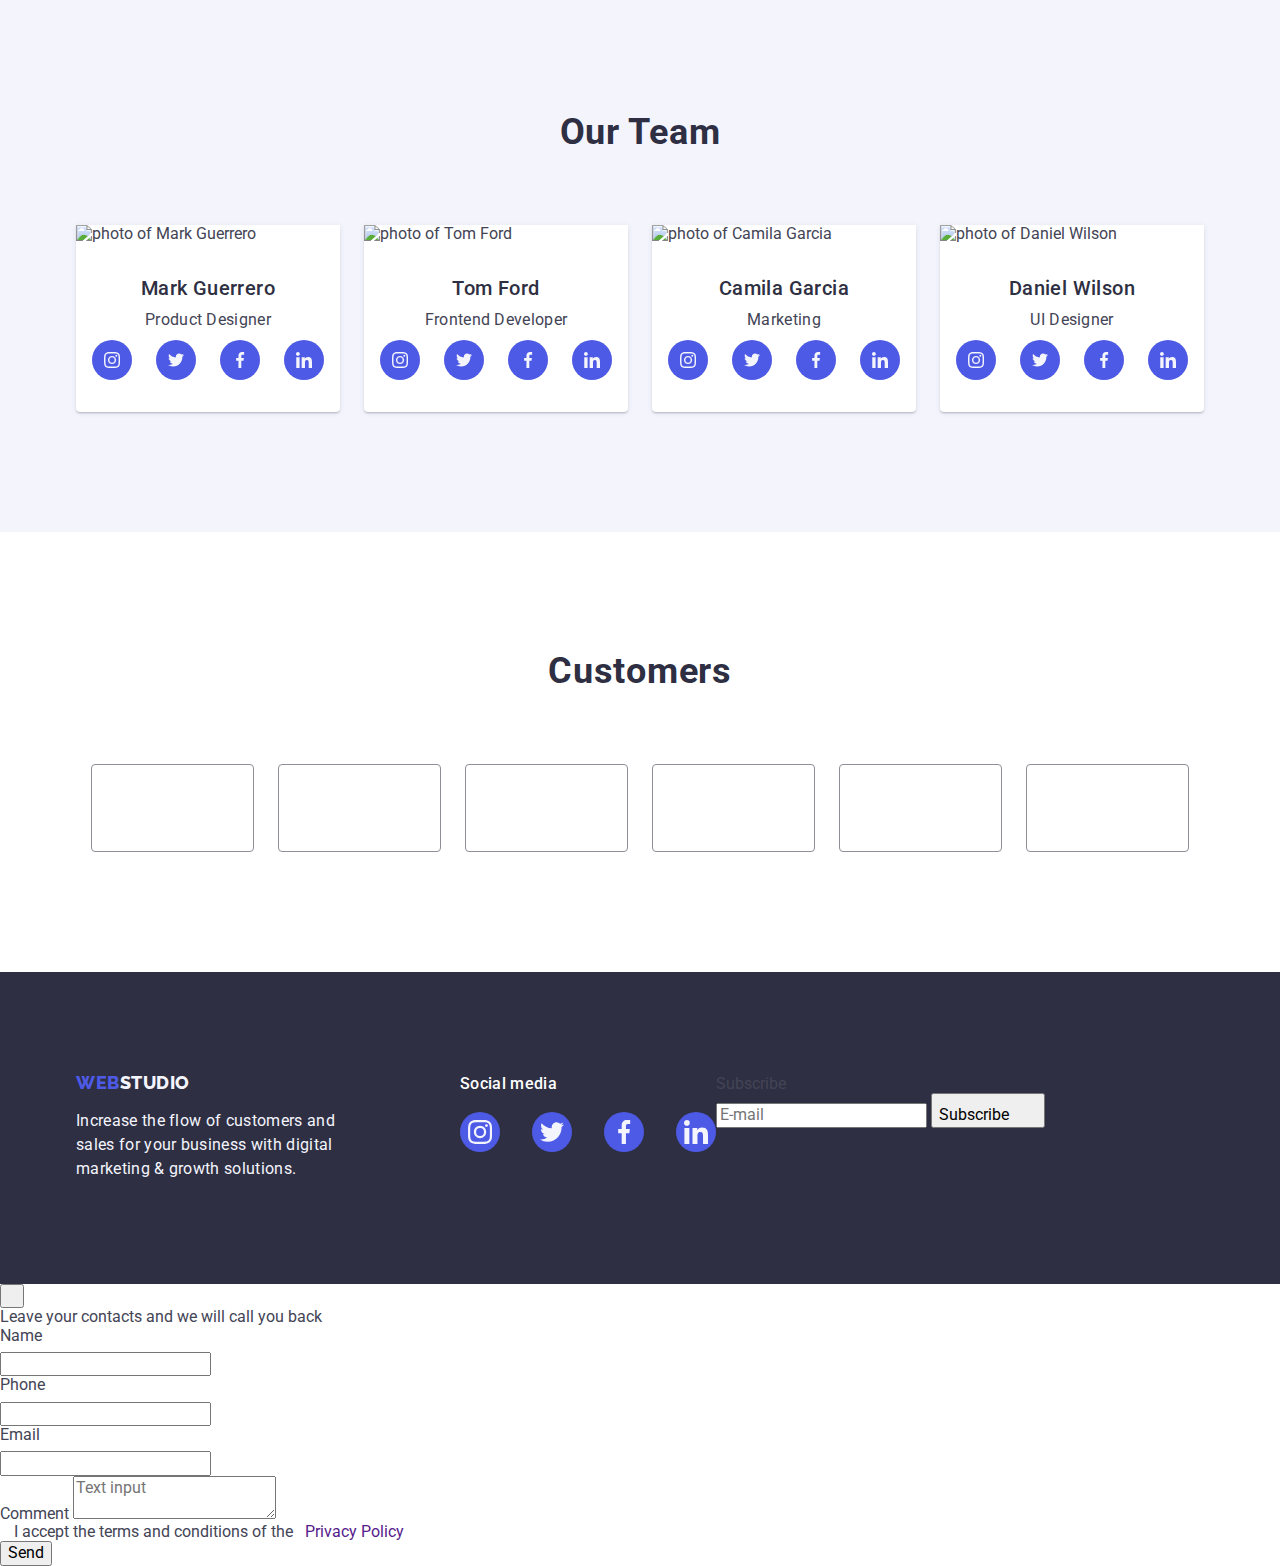
==== commit afce9348: "Update index.html" ====
--- a/index.html
+++ b/index.html
@@ -15,7 +15,12 @@
       rel="stylesheet"
       href="https://cdnjs.cloudflare.com/ajax/libs/modern-normalize/1.0.0/modern-normalize.min.css"
     />
+    <link
+      rel="stylesheet"
+      href="https://cdnjs.cloudflare.com/ajax/libs/animate.css/4.1.1/animate.min.css"
+    />
     <link rel="stylesheet" href="./css/styles.css" />
+    <link rel="stylesheet" href="./css/media.css" />
   </head>
   <body>
     <header class="header">
@@ -26,7 +31,9 @@
           >
           <ul class="header-list list">
             <li>
-              <a href="./index.html" class="header-link link">Studio</a>
+              <a href="./index.html" class="header-link current-page link"
+                >Studio</a
+              >
             </li>
             <li>
               <a href="./portfolio.html" class="header-link link">Portfolio</a>
@@ -51,6 +58,102 @@
             </li>
           </ul>
         </address>
+        <button type="button" class="menu-open-btn" data-menu-open>
+          <svg class="" width="32" height="22">
+            <use href="./images/icons.svg#icon-charm-menu-hamburger"></use>
+          </svg>
+        </button>
+      </div>
+
+      <div class="mob-menu is-hidden" data-menu>
+        <div class="mob-menu-top">
+          <button type="button" class="menu-close-btn" data-menu-close>
+            <svg class="close-btn-icon" width="8" height="8">
+              <use href="./images/icons.svg#icon-close-btn"></use>
+            </svg>
+          </button>
+
+          <ul class="mob-menu-list list">
+            <li class="mob-menu-item">
+              <a href="./index.html" class="mob-menu-link current-page link"
+                >Studio</a
+              >
+            </li>
+            <li class="mob-menu-item">
+              <a href="./portfolio.html" class="mob-menu-link link"
+                >Portfolio</a
+              >
+            </li>
+            <li class="mob-menu-item">
+              <a href="" class="mob-menu-link link">Contacts</a>
+            </li>
+          </ul>
+        </div>
+
+        <div class="mob-menu-bottom">
+          <ul class="mob-menu-contact-list list">
+            <li class="mob-menu-phone-link">
+              <a href="tel:+110001111111" class="mob-menu-link-contact link"
+                >+11 (000) 111-11-11</a
+              >
+            </li>
+            <li class="mob-menu-mail-link">
+              <a
+                href="mailto:info@devstudio.com"
+                class="mob-menu-link-contact link"
+                >info@devstudio.com</a
+              >
+            </li>
+          </ul>
+
+          <ul class="mob-soc-list list">
+            <li class="mob-soc-item">
+              <a
+                href=""
+                class="mob-soc-link link"
+                target="_blank"
+                rel="noopener noreferrer"
+              >
+                <svg class="mob-soc-icon" width="16" height="16">
+                  <use href="./images/icons.svg#icon-instagram"></use>
+                </svg>
+              </a>
+            </li>
+            <li class="mob-soc-item">
+              <a
+                href=""
+                class="mob-soc-link link"
+                target="_blank"
+                rel="noopener noreferrer"
+              >
+                <svg class="mob-soc-icon" width="16" height="16">
+                  <use href="./images/icons.svg#icon-twitter"></use></svg
+              ></a>
+            </li>
+            <li class="mob-soc-item">
+              <a
+                href=""
+                class="mob-soc-link link"
+                target="_blank"
+                rel="noopener noreferrer"
+              >
+                <svg class="mob-soc-icon" width="16" height="16">
+                  <use href="./images/icons.svg#icon-facebook"></use></svg
+              ></a>
+            </li>
+            <li class="mob-soc-item">
+              <a
+                href=""
+                class="mob-soc-link link"
+                target="_blank"
+                rel="noopener noreferrer"
+              >
+                <svg class="mob-soc-icon" width="16" height="16">
+                  <use href="./images/icons.svg#icon-linkedin"></use></svg
+              ></a>
+            </li>
+          </ul>
+        </div>
       </div>
     </header>
 
@@ -58,7 +161,9 @@
       <section class="hero">
         <div class="container hero-container">
           <h1 class="hero-title">Effective Solutions for Your Business</h1>
-          <button type="button" class="hero-button-link">Order Service</button>
+          <button type="button" class="hero-button-link" data-modal-open>
+            Order Service
+          </button>
         </div>
       </section>
 
@@ -66,13 +171,14 @@
         <div class="container">
           <h2 class="visually-hidden">Features</h2>
           <ul class="advantages-list list">
-            <li class="advantage-item"><div class="advantage-icon-box">
-              <svg class="advantage-icon" width="64" height="64">
-                <use
-                  href="./images/icons-advantages.svg#icon-antenna-1"
-                 ></use>
-               </svg>                    
-             </div>
+            <li class="advantage-item">
+              <div class="advantage-icon-box">
+                <svg class="advantage-icon" width="64" height="64">
+                  <use
+                    href="./images/icons-advantages.svg#icon-antenna-1"
+                  ></use>
+                </svg>
+              </div>
               <h3 class="advantage-name">Strategy</h3>
               <p class="advantage-text">
                 Our goal is to identify the business problem to walk away with
@@ -81,12 +187,10 @@
             </li>
             <li class="advantage-item">
               <div class="advantage-icon-box">
-                 <svg class="advantage-icon" width="64" height="64">
-                   <use
-                     href="./images/icons-advantages.svg#icon-clock-1"
-                    ></use>
-                  </svg>                    
-                </div>
+                <svg class="advantage-icon" width="64" height="64">
+                  <use href="./images/icons-advantages.svg#icon-clock-1"></use>
+                </svg>
+              </div>
               <h3 class="advantage-name">Punctuality</h3>
               <p class="advantage-text">
                 Bring the key message to the brand's audience for the best price
@@ -98,9 +202,9 @@
                 <svg class="advantage-icon" width="64" height="64">
                   <use
                     href="./images/icons-advantages.svg#icon-diagram-1"
-                   ></use>
-                 </svg>                    
-               </div>
+                  ></use>
+                </svg>
+              </div>
               <h3 class="advantage-name">Diligence</h3>
               <p class="advantage-text">
                 Research and confirm brands that present the strongest digital
@@ -112,9 +216,9 @@
                 <svg class="advantage-icon" width="64" height="64">
                   <use
                     href="./images/icons-advantages.svg#icon-astronaut-1"
-                   ></use>
-                 </svg>                    
-               </div>
+                  ></use>
+                </svg>
+              </div>
               <h3 class="advantage-name">Technologies</h3>
               <p class="advantage-text">
                 Design practice focused on digital experiences. We bring forth a
@@ -130,10 +234,16 @@
           <h2 class="media-header">What are we doing</h2>
           <ul class="media-list list">
             <li class="media-list-item">
-              <img src="./images/img1.jpg" alt="monitor image" width="360" />
+              <img
+                srcset="./images/img1-1x.jpg 1x, ./images/img1-2x.jpg 2x"
+                src="./images/img1.jpg"
+                alt="monitor image"
+                width="360"
+              />
             </li>
             <li class="media-list-item">
               <img
+                srcset="./images/img2-1x.jpg 1x, ./images/img2-2x.jpg 2x"
                 src="./images/img2.jpg"
                 alt="mobile app images"
                 width="360"
@@ -141,6 +251,7 @@
             </li>
             <li class="media-list-item">
               <img
+                srcset="./images/img3-1x.jpg 1x, ./images/img3-2x.jpg 2x"
                 src="./images/img3.jpg"
                 alt="mobile and laptop image"
                 width="360"
@@ -156,6 +267,10 @@
           <ul class="team-list list">
             <li class="team-member">
               <img
+                srcset="
+                  ./images/img-mark-1x.jpg 1x,
+                  ./images/img-mark-2x.jpg 2x
+                "
                 src="./images/img-mark.jpg"
                 alt="photo of Mark Guerrero"
                 width="264"
@@ -172,9 +287,7 @@
                       rel="noopener noreferrer"
                     >
                       <svg class="team-member-soc-icon" width="16" height="16">
-                        <use
-                          href="./images/icons.svg#icon-instagram"
-                        ></use>
+                        <use href="./images/icons.svg#icon-instagram"></use>
                       </svg>
                     </a>
                   </li>
@@ -186,35 +299,29 @@
                       rel="noopener noreferrer"
                     >
                       <svg class="team-member-soc-icon" width="16" height="16">
-                        <use
-                          href="./images/icons.svg#icon-twitter"
-                        ></use></svg
-                    ></a>
-                  </li>
-                  <li class="team-member-soc-item">
-                    <a
-                      href=""
-                      class="team-member-soc-link link"
-                      target="_blank"
-                      rel="noopener noreferrer"
-                    >
-                      <svg class="team-member-soc-icon" width="16" height="16">
-                        <use
-                          href="./images/icons.svg#icon-facebook"
-                        ></use></svg
-                    ></a>
-                  </li>
-                  <li class="team-member-soc-item">
-                    <a
-                      href=""
-                      class="team-member-soc-link link"
-                      target="_blank"
-                      rel="noopener noreferrer"
-                    >
-                      <svg class="team-member-soc-icon" width="16" height="16">
-                        <use
-                          href="./images/icons.svg#icon-linkedin"
-                        ></use></svg
+                        <use href="./images/icons.svg#icon-twitter"></use></svg
+                    ></a>
+                  </li>
+                  <li class="team-member-soc-item">
+                    <a
+                      href=""
+                      class="team-member-soc-link link"
+                      target="_blank"
+                      rel="noopener noreferrer"
+                    >
+                      <svg class="team-member-soc-icon" width="16" height="16">
+                        <use href="./images/icons.svg#icon-facebook"></use></svg
+                    ></a>
+                  </li>
+                  <li class="team-member-soc-item">
+                    <a
+                      href=""
+                      class="team-member-soc-link link"
+                      target="_blank"
+                      rel="noopener noreferrer"
+                    >
+                      <svg class="team-member-soc-icon" width="16" height="16">
+                        <use href="./images/icons.svg#icon-linkedin"></use></svg
                     ></a>
                   </li>
                 </ul>
@@ -223,6 +330,7 @@
 
             <li class="team-member">
               <img
+                srcset="./images/img-tom-1x.jpg 1x, ./images/img-tom-2x.jpg 2x"
                 src="./images/img-tom.jpg"
                 alt="photo of Tom Ford"
                 width="264"
@@ -239,9 +347,7 @@
                       rel="noopener noreferrer"
                     >
                       <svg class="team-member-soc-icon" width="16" height="16">
-                        <use
-                          href="./images/icons.svg#icon-instagram"
-                        ></use>
+                        <use href="./images/icons.svg#icon-instagram"></use>
                       </svg>
                     </a>
                   </li>
@@ -253,43 +359,40 @@
                       rel="noopener noreferrer"
                     >
                       <svg class="team-member-soc-icon" width="16" height="16">
-                        <use
-                          href="./images/icons.svg#icon-twitter"
-                        ></use></svg
-                    ></a>
-                  </li>
-                  <li class="team-member-soc-item">
-                    <a
-                      href=""
-                      class="team-member-soc-link link"
-                      target="_blank"
-                      rel="noopener noreferrer"
-                    >
-                      <svg class="team-member-soc-icon" width="16" height="16">
-                        <use
-                          href="./images/icons.svg#icon-facebook"
-                        ></use></svg
-                    ></a>
-                  </li>
-                  <li class="team-member-soc-item">
-                    <a
-                      href=""
-                      class="team-member-soc-link link"
-                      target="_blank"
-                      rel="noopener noreferrer"
-                    >
-                      <svg class="team-member-soc-icon" width="16" height="16">
-                        <use
-                          href="./images/icons.svg#icon-linkedin"
-                        ></use></svg
+                        <use href="./images/icons.svg#icon-twitter"></use></svg
+                    ></a>
+                  </li>
+                  <li class="team-member-soc-item">
+                    <a
+                      href=""
+                      class="team-member-soc-link link"
+                      target="_blank"
+                      rel="noopener noreferrer"
+                    >
+                      <svg class="team-member-soc-icon" width="16" height="16">
+                        <use href="./images/icons.svg#icon-facebook"></use></svg
+                    ></a>
+                  </li>
+                  <li class="team-member-soc-item">
+                    <a
+                      href=""
+                      class="team-member-soc-link link"
+                      target="_blank"
+                      rel="noopener noreferrer"
+                    >
+                      <svg class="team-member-soc-icon" width="16" height="16">
+                        <use href="./images/icons.svg#icon-linkedin"></use></svg
                     ></a>
                   </li>
                 </ul>
               </div>
-              
             </li>
             <li class="team-member">
               <img
+                srcset="
+                  ./images/img-camila-1x.jpg 1x,
+                  ./images/img-camila-2x.jpg 2x
+                "
                 src="./images/img-camila.jpg"
                 alt="photo of Camila Garcia"
                 width="264"
@@ -306,9 +409,7 @@
                       rel="noopener noreferrer"
                     >
                       <svg class="team-member-soc-icon" width="16" height="16">
-                        <use
-                          href="./images/icons.svg#icon-instagram"
-                        ></use>
+                        <use href="./images/icons.svg#icon-instagram"></use>
                       </svg>
                     </a>
                   </li>
@@ -320,35 +421,29 @@
                       rel="noopener noreferrer"
                     >
                       <svg class="team-member-soc-icon" width="16" height="16">
-                        <use
-                          href="./images/icons.svg#icon-twitter"
-                        ></use></svg
-                    ></a>
-                  </li>
-                  <li class="team-member-soc-item">
-                    <a
-                      href=""
-                      class="team-member-soc-link link"
-                      target="_blank"
-                      rel="noopener noreferrer"
-                    >
-                      <svg class="team-member-soc-icon" width="16" height="16">
-                        <use
-                          href="./images/icons.svg#icon-facebook"
-                        ></use></svg
-                    ></a>
-                  </li>
-                  <li class="team-member-soc-item">
-                    <a
-                      href=""
-                      class="team-member-soc-link link"
-                      target="_blank"
-                      rel="noopener noreferrer"
-                    >
-                      <svg class="team-member-soc-icon" width="16" height="16">
-                        <use
-                          href="./images/icons.svg#icon-linkedin"
-                        ></use></svg
+                        <use href="./images/icons.svg#icon-twitter"></use></svg
+                    ></a>
+                  </li>
+                  <li class="team-member-soc-item">
+                    <a
+                      href=""
+                      class="team-member-soc-link link"
+                      target="_blank"
+                      rel="noopener noreferrer"
+                    >
+                      <svg class="team-member-soc-icon" width="16" height="16">
+                        <use href="./images/icons.svg#icon-facebook"></use></svg
+                    ></a>
+                  </li>
+                  <li class="team-member-soc-item">
+                    <a
+                      href=""
+                      class="team-member-soc-link link"
+                      target="_blank"
+                      rel="noopener noreferrer"
+                    >
+                      <svg class="team-member-soc-icon" width="16" height="16">
+                        <use href="./images/icons.svg#icon-linkedin"></use></svg
                     ></a>
                   </li>
                 </ul>
@@ -356,6 +451,10 @@
             </li>
             <li class="team-member">
               <img
+                srcset="
+                  ./images/img-daniel-1x.jpg 1x,
+                  ./images/img-daniel-2x.jpg 2x
+                "
                 src="./images/img-daniel.jpg"
                 alt="photo of Daniel Wilson"
                 width="264"
@@ -372,9 +471,7 @@
                       rel="noopener noreferrer"
                     >
                       <svg class="team-member-soc-icon" width="16" height="16">
-                        <use
-                          href="./images/icons.svg#icon-instagram"
-                        ></use>
+                        <use href="./images/icons.svg#icon-instagram"></use>
                       </svg>
                     </a>
                   </li>
@@ -386,35 +483,29 @@
                       rel="noopener noreferrer"
                     >
                       <svg class="team-member-soc-icon" width="16" height="16">
-                        <use
-                          href="./images/icons.svg#icon-twitter"
-                        ></use></svg
-                    ></a>
-                  </li>
-                  <li class="team-member-soc-item">
-                    <a
-                      href=""
-                      class="team-member-soc-link link"
-                      target="_blank"
-                      rel="noopener noreferrer"
-                    >
-                      <svg class="team-member-soc-icon" width="16" height="16">
-                        <use
-                          href="./images/icons.svg#icon-facebook"
-                        ></use></svg
-                    ></a>
-                  </li>
-                  <li class="team-member-soc-item">
-                    <a
-                      href=""
-                      class="team-member-soc-link link"
-                      target="_blank"
-                      rel="noopener noreferrer"
-                    >
-                      <svg class="team-member-soc-icon" width="16" height="16">
-                        <use
-                          href="./images/icons.svg#icon-linkedin"
-                        ></use></svg
+                        <use href="./images/icons.svg#icon-twitter"></use></svg
+                    ></a>
+                  </li>
+                  <li class="team-member-soc-item">
+                    <a
+                      href=""
+                      class="team-member-soc-link link"
+                      target="_blank"
+                      rel="noopener noreferrer"
+                    >
+                      <svg class="team-member-soc-icon" width="16" height="16">
+                        <use href="./images/icons.svg#icon-facebook"></use></svg
+                    ></a>
+                  </li>
+                  <li class="team-member-soc-item">
+                    <a
+                      href=""
+                      class="team-member-soc-link link"
+                      target="_blank"
+                      rel="noopener noreferrer"
+                    >
+                      <svg class="team-member-soc-icon" width="16" height="16">
+                        <use href="./images/icons.svg#icon-linkedin"></use></svg
                     ></a>
                   </li>
                 </ul>
@@ -428,17 +519,15 @@
           <h2 class="customers-header">Customers</h2>
           <ul class="customers-list list">
             <li class="customers-item">
-              <a class="customer-link"
-                href="">
+              <a class="customer-link" href="">
                 <svg class="customers-icon" width="104" height="56">
                   <use
                     href="./images/icons-customers.svg#icon-group1"
                   ></use></svg
               ></a>
             </li>
-            <li class="customers-item"> 
-              <a class="customer-link"
-                href="">
+            <li class="customers-item">
+              <a class="customer-link" href="">
                 <svg class="customers-icon" width="104" height="56">
                   <use
                     href="./images/icons-customers.svg#icon-group2"
@@ -446,8 +535,7 @@
               ></a>
             </li>
             <li class="customers-item">
-              <a class="customer-link"
-                href="">
+              <a class="customer-link" href="">
                 <svg class="customers-icon" width="104" height="56">
                   <use
                     href="./images/icons-customers.svg#icon-group3"
@@ -455,8 +543,7 @@
               ></a>
             </li>
             <li class="customers-item">
-              <a class="customer-link"
-                href="">
+              <a class="customer-link" href="">
                 <svg class="customers-icon" width="104" height="56">
                   <use
                     href="./images/icons-customers.svg#icon-group4"
@@ -464,8 +551,7 @@
               ></a>
             </li>
             <li class="customers-item">
-              <a class="customer-link"
-                href="">
+              <a class="customer-link" href="">
                 <svg class="customers-icon" width="104" height="56">
                   <use
                     href="./images/icons-customers.svg#icon-group5"
@@ -473,8 +559,7 @@
               ></a>
             </li>
             <li class="customers-item">
-              <a class="customer-link"
-                href="">
+              <a class="customer-link" href="">
                 <svg class="customers-icon" width="104" height="56">
                   <use
                     href="./images/icons-customers.svg#icon-group6"
@@ -485,18 +570,19 @@
         </div>
       </section>
     </main>
+
     <footer class="footer">
       <div class="footer-container-general container">
-        <div class="container footer-container">
+        <div class="footer-container">
           <a href="./index.html" class="footer-logo-link link"
-          >Web<span class="footer-span">Studio</span>
+            >Web<span class="footer-span">Studio</span>
           </a>
           <p class="footer-text">
             Increase the flow of customers and sales for your business with
             digital marketing & growth solutions.
-         </p>
-        </div>
-        <div class="container-footer-social container">
+          </p>
+        </div>
+        <div class="container-footer-social">
           <p class="footer-social-name">Social media</p>
           <ul class="footer-social-list">
             <li class="footer-social-item">
@@ -507,11 +593,9 @@
                 rel="noopener noreferrer"
               >
                 <svg class="footer-social-icon" width="24" height="24">
-                  <use
-                    href="./images/icons.svg#icon-instagram"
-                  ></use>
+                  <use href="./images/icons.svg#icon-instagram"></use>
                 </svg>
-             </a>
+              </a>
             </li>
             <li class="footer-social-item">
               <a
@@ -520,42 +604,148 @@
                 target="_blank"
                 rel="noopener noreferrer"
               >
-                <svg class="footer-social-icon" width="16" height="24">
-                  <use
-                    href="./images/icons.svg#icon-twitter"
-                  ></use></svg
-              ></a>
-            </li>
-            <li class="footer-social-item"> 
-              <a
-              href=""
-              class="footer-social-link link"
-              target="_blank"
-              rel="noopener noreferrer">
-
-              <svg class="footer-social-icon" width="24" height="24">
-                <use
-                  href="./images/icons.svg#icon-facebook"
-                ></use></svg>
-              </a>
-           
+                <svg class="footer-social-icon" width="24" height="24">
+                  <use href="./images/icons.svg#icon-twitter"></use></svg
+              ></a>
             </li>
             <li class="footer-social-item">
               <a
                 href=""
                 class="footer-social-link link"
                 target="_blank"
-                rel="noopener noreferrer">
+                rel="noopener noreferrer"
+              >
                 <svg class="footer-social-icon" width="24" height="24">
-                  <use
-                    href="./images/icons.svg#icon-linkedin"
-                  ></use>
+                  <use href="./images/icons.svg#icon-facebook"></use>
                 </svg>
-              </a>            
-            </li>
-          </ul>
+              </a>
+            </li>
+            <li class="footer-social-item">
+              <a
+                href=""
+                class="footer-social-link link"
+                target="_blank"
+                rel="noopener noreferrer"
+              >
+                <svg class="footer-social-icon" width="24" height="24">
+                  <use href="./images/icons.svg#icon-linkedin"></use>
+                </svg>
+              </a>
+            </li>
+          </ul>
+        </div>
+
+        <div class="modal-footer-cont">
+          <p class="modal-footer-text">Subscribe</p>
+          <form class="modal-footer-form">
+            <label class="footer-label">
+              <input
+                type="email"
+                name="user-name"
+                class="footer-input"
+                placeholder="E-mail"
+              />
+            </label>
+            <button type="submit" class="modal-footer-submit">
+              Subscribe
+              <svg class="footer-letter-icon" width="24" height="24">
+                <use href="./images/icons.svg#icon-letter"></use>
+              </svg>
+            </button>
+          </form>
         </div>
       </div>
     </footer>
+
+    <div class="backdrop is-hidden" data-modal>
+      <div class="modal">
+        <button type="button" class="modal-close" data-modal-close>
+          <svg class="close-btn-icon" width="8" height="8">
+            <use href="./images/icons.svg#icon-close-btn"></use>
+          </svg>
+        </button>
+        <p class="modal-title">Leave your contacts and we will call you back</p>
+        <form class="modal-form">
+          <div class="modal-box">
+            <label for="user-name" class="input-label">Name</label>
+            <div class="input-wrap">
+              <input
+                type="text"
+                id="user-name"
+                name="user-name"
+                class="modal-input"
+                placeholder=""
+              />
+              <svg class="modal-icon" width="18" height="24">
+                <use href="./images/icons.svg#icon-person"></use>
+              </svg>
+            </div>
+          </div>
+
+          <div class="modal-box">
+            <label for="user-phone" class="input-label">Phone</label>
+            <div class="input-wrap">
+              <input
+                type="text"
+                id="user-phone"
+                name="user-phone"
+                class="modal-input"
+                placeholder=""
+              />
+              <svg class="modal-icon" width="18" height="24">
+                <use href="./images/icons.svg#icon-phone"></use>
+              </svg>
+            </div>
+          </div>
+
+          <div class="modal-box">
+            <label for="user-email" class="input-label">Email</label>
+            <div class="input-wrap">
+              <input
+                type="text"
+                id="user-email"
+                name="user-email"
+                class="modal-input"
+                placeholder=""
+              />
+              <svg class="modal-icon" width="18" height="24">
+                <use href="./images/icons.svg#icon-email"></use>
+              </svg>
+            </div>
+          </div>
+
+          <div class="modal-box-comment">
+            <label for="user-comment" class="input-label">Comment</label>
+            <textarea
+              name="user-comment"
+              id="user-comment"
+              class="modal-comment"
+              placeholder="Text input"
+            ></textarea>
+          </div>
+
+          <div class="user-checkbox">
+            <input
+              type="checkbox"
+              id="user-privacy"
+              name="user-privacy"
+              value="true"
+              class="modal-check visually-hidden"
+            />
+            <label for="user-privacy" class="check-text">
+              <span class="privacy-policy">
+                <svg class="check-icon" width="10" height="8">
+                  <use href="./images/icons.svg#icon-check"></use>
+                </svg> </span
+              >I accept the terms and conditions of the &nbsp;
+              <a href="" class="modal-checkbox-link link"> Privacy Policy </a>
+            </label>
+          </div>
+          <button class="send" type="submit">Send</button>
+        </form>
+      </div>
+    </div>
+    <script src="./js/modal.js"></script>
+    <script src="./js/menu.js"></script>
   </body>
 </html>
--- a/css/styles.css
+++ b/css/styles.css
@@ -387,12 +387,15 @@
 
 /* Customers */
 
+.customers {
+    padding-top: 120px;
+    padding-bottom: 120px;
+}
+
 
 .customers-container {
     width: 1128px;
-    padding-top: 120px;
-    padding-bottom: 120px;
-}
+} 
 
 
 .customers-header {
@@ -490,6 +493,7 @@
 }
 .footer-social-list {
     display: flex;
+    gap: 16px;
 
 }
 
@@ -596,6 +600,12 @@
     padding: 0;
 }
 
+.photo-link:hover, 
+.photo-link:focus {
+    box-shadow: 0px 1px 6px rgba(46, 47, 66, 0.08), 0px 1px 1px rgba(46, 47, 66, 0.16), 0px 2px 1px rgba(46, 47, 66, 0.08);
+}
+
+
 .card-item:hover,
 .card-item:focus {
     box-shadow: 0px 1px 6px rgba(46, 47, 66, 0.08), 0px 1px 1px rgba(46, 47, 66, 0.16), 0px 2px 1px rgba(46, 47, 66, 0.08);
